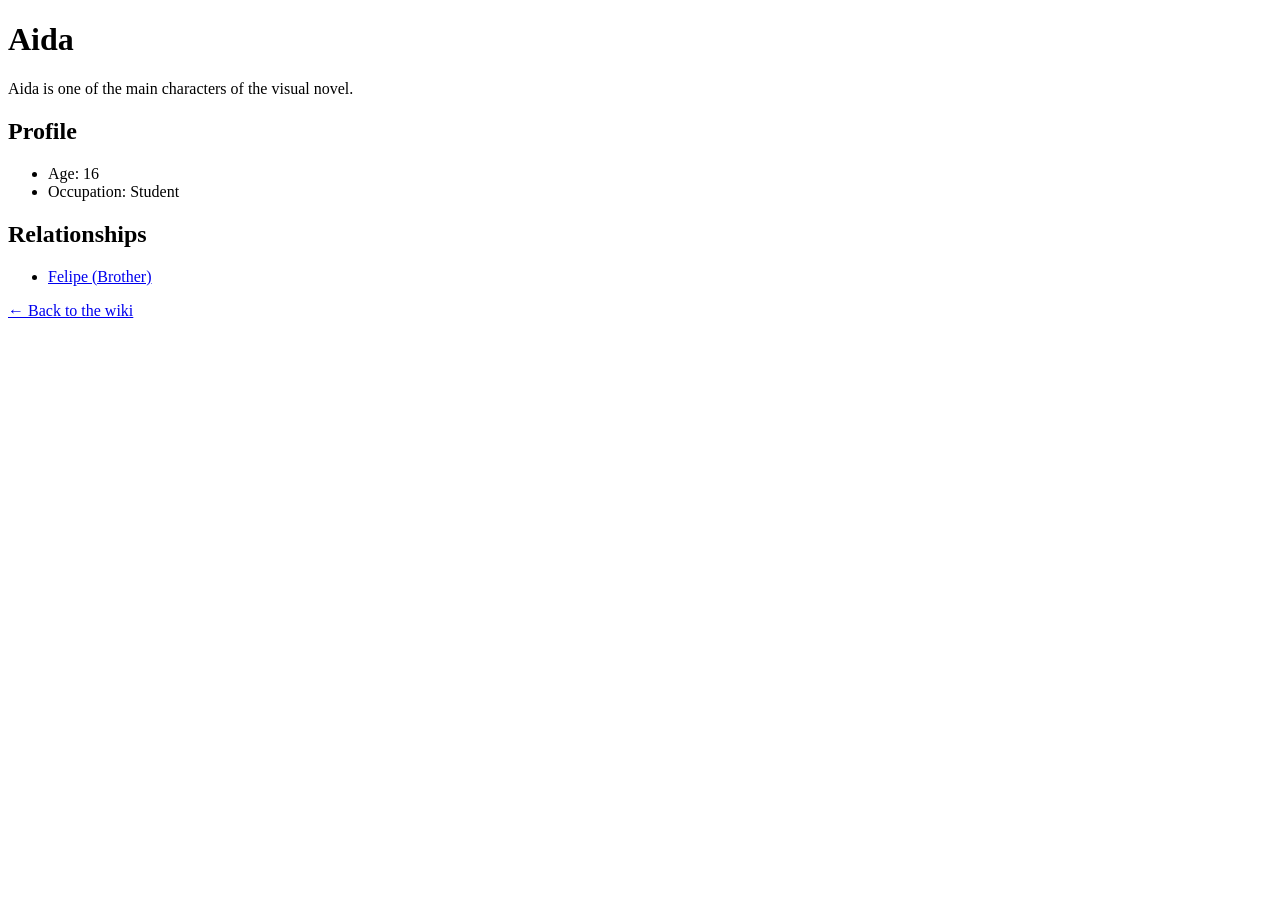
==== chara/aida.html @ 260cea6a "Add character and location pages for Aida and Felipe, and create school location page" ====
<!DOCTYPE html>
<html lang="en">

<head>
    <meta charset="utf-8">
    <title>Aida | The me outside me Wiki</title>
</head>

<body>

    <h1>Aida</h1>

    <p>
        Aida is one of the main characters of the visual novel.
    </p>

    <h2>Profile</h2>

    <ul>
        <li>Age: 16</li>
        <li>Occupation: Student</li>
    </ul>

    <h2>Relationships</h2>

    <ul>
        <li><a href="felipe.html">Felipe (Brother)</a></li>
    </ul>

    <p>
        <a href="../index.html">← Back to the wiki</a>
    </p>

</body>

</html>
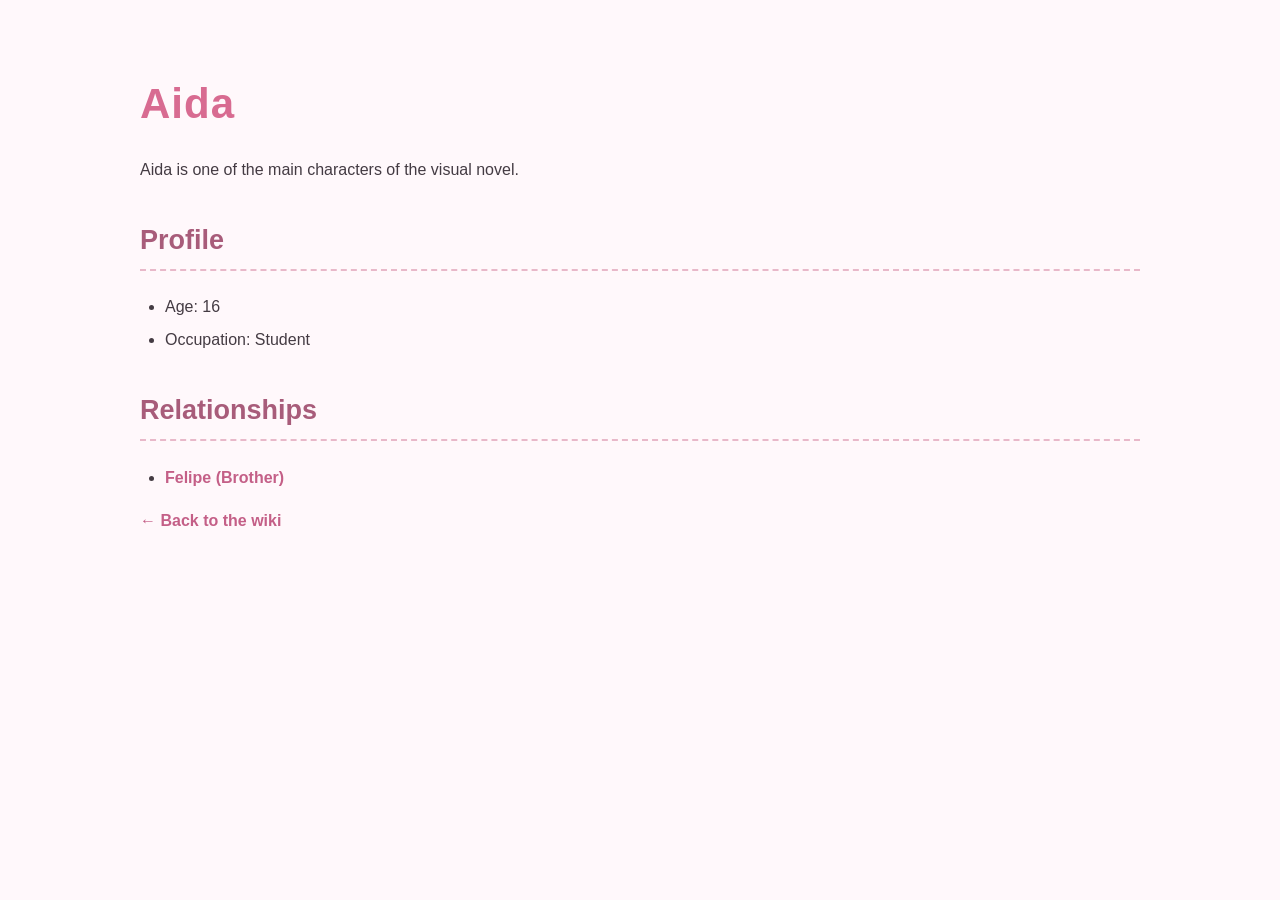
==== commit 1fd68338: "Add stylesheets for character pages and create main stylesheet" ====
--- a/chara/aida.html
+++ b/chara/aida.html
@@ -4,6 +4,7 @@
 <head>
     <meta charset="utf-8">
     <title>Aida | The me outside me Wiki</title>
+    <link rel="stylesheet" href="../css/style.css">
 </head>
 
 <body>
--- a/css/style.css
+++ b/css/style.css
@@ -0,0 +1,224 @@
+
+/* ========================================
+   MY OC WIKI — MAIN STYLESHEET
+   ======================================== */
+
+/* ---------- GENERAL ---------- */
+
+body {
+    margin: 0;
+    padding: 0;
+
+    background-color: #fff8fb;
+    color: #443b43;
+
+    /* Friendly, rounded font */
+    font-family: "Trebuchet MS", "Arial Rounded MT Bold", Arial, sans-serif;
+
+    line-height: 1.7;
+    font-size: 16px;
+}
+
+
+/* ---------- MAIN CONTENT ---------- */
+
+body {
+    max-width: 1000px;
+    margin: 0 auto;
+    padding: 40px 30px;
+}
+
+
+/* ---------- HEADINGS ---------- */
+
+h1 {
+    color: #d86b91;
+    font-size: 42px;
+    margin-bottom: 10px;
+    letter-spacing: 1px;
+}
+
+h2 {
+    color: #a85c7a;
+    font-size: 27px;
+    margin-top: 35px;
+    border-bottom: 2px dashed #e8b8c9;
+    padding-bottom: 5px;
+}
+
+h3 {
+    color: #b66a88;
+    font-size: 21px;
+}
+
+
+/* ---------- PARAGRAPHS ---------- */
+
+p {
+    max-width: 750px;
+}
+
+
+/* ---------- LINKS ---------- */
+
+a {
+    color: #c45f87;
+    text-decoration: none;
+    font-weight: bold;
+}
+
+a:hover {
+    color: #e68aad;
+    text-decoration: underline;
+}
+
+
+/* ---------- LISTS ---------- */
+
+ul {
+    padding-left: 25px;
+}
+
+li {
+    margin: 6px 0;
+}
+
+
+/* ---------- IMAGES ---------- */
+
+img {
+    max-width: 100%;
+    height: auto;
+    border-radius: 12px;
+}
+
+
+/* ---------- WIKI CARDS ---------- */
+
+.card {
+    background-color: #ffffff;
+
+    border: 2px solid #f0cbd8;
+    border-radius: 15px;
+
+    padding: 20px;
+    margin: 20px 0;
+
+    box-shadow: 0 4px 10px rgba(150, 100, 120, 0.08);
+}
+
+.card:hover {
+    box-shadow: 0 6px 14px rgba(150, 100, 120, 0.14);
+}
+
+
+/* ---------- CHARACTER / LOCATION INFO BOX ---------- */
+
+.infobox {
+    float: right;
+
+    width: 280px;
+
+    background-color: #fff0f5;
+
+    border: 2px solid #e6b6c8;
+    border-radius: 15px;
+
+    padding: 18px;
+    margin: 0 0 25px 30px;
+}
+
+.infobox h2 {
+    margin-top: 0;
+    border-bottom: none;
+    text-align: center;
+}
+
+.infobox img {
+    display: block;
+    margin: 0 auto 15px auto;
+    border-radius: 10px;
+}
+
+
+/* ---------- TAGS ---------- */
+
+.tag {
+    display: inline-block;
+
+    background-color: #f6d5e1;
+    color: #74485a;
+
+    border-radius: 20px;
+
+    padding: 4px 12px;
+    margin: 3px;
+
+    font-size: 14px;
+}
+
+
+/* ---------- NAVIGATION ---------- */
+
+nav {
+    background-color: #ffffff;
+
+    border: 2px solid #f0cbd8;
+    border-radius: 15px;
+
+    padding: 12px 18px;
+
+    margin-bottom: 35px;
+}
+
+nav a {
+    margin-right: 20px;
+}
+
+
+/* ---------- BACK BUTTON ---------- */
+
+.back {
+    display: inline-block;
+
+    margin-top: 30px;
+
+    background-color: #f3c5d6;
+    color: #663d4d;
+
+    padding: 8px 15px;
+
+    border-radius: 20px;
+
+    font-weight: bold;
+}
+
+.back:hover {
+    background-color: #eaa9c2;
+    text-decoration: none;
+}
+
+
+/* ---------- MOBILE ---------- */
+
+@media (max-width: 700px) {
+
+    body {
+        padding: 25px 18px;
+    }
+
+    h1 {
+        font-size: 34px;
+    }
+
+    .infobox {
+        float: none;
+        width: auto;
+        margin: 20px 0;
+    }
+
+    nav a {
+        display: inline-block;
+        margin: 5px 10px 5px 0;
+    }
+}
